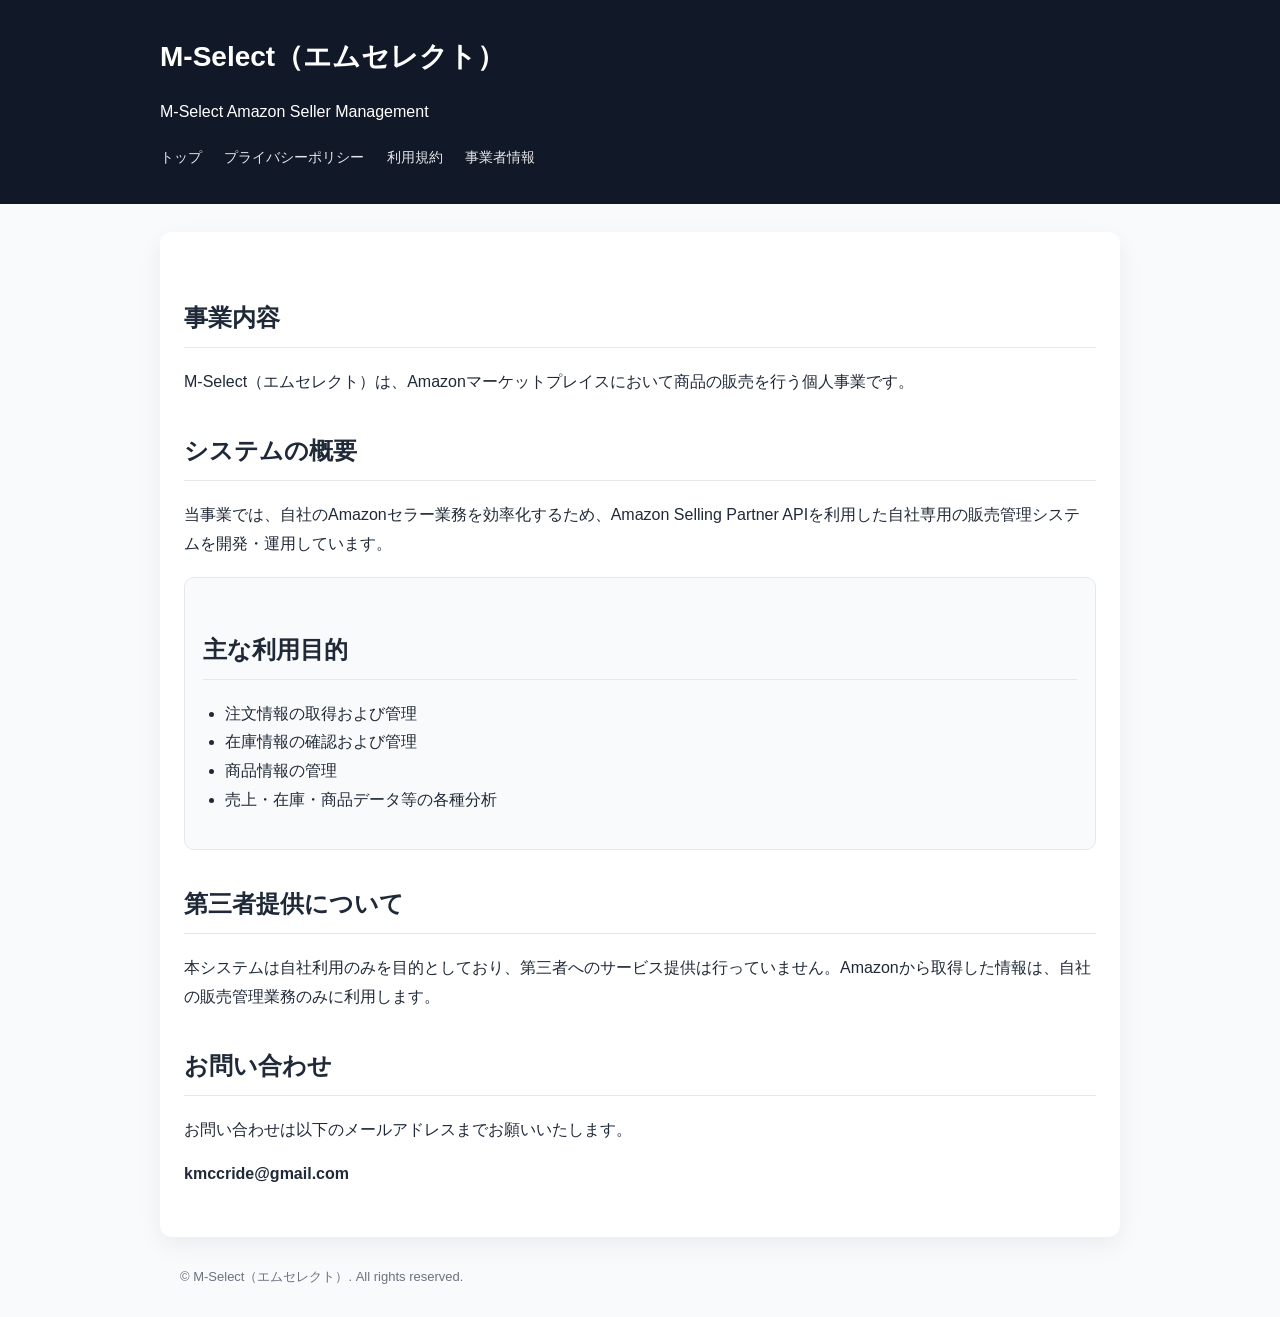
==== index.html @ 989e78c4 "Add files via upload" ====
<!doctype html>
<html lang="ja">
<head>
<meta charset="utf-8">
<meta name="viewport" content="width=device-width, initial-scale=1">
<title>M-Select Amazon Seller Management</title>
<link rel="stylesheet" href="style.css">
</head>
<body>
<header>
  <div class="header-inner">
    <h1>M-Select（エムセレクト）</h1>
    <p>M-Select Amazon Seller Management</p>
    <nav>
      <a href="index.html">トップ</a>
      <a href="privacy.html">プライバシーポリシー</a>
      <a href="terms.html">利用規約</a>
      <a href="company.html">事業者情報</a>
    </nav>
  </div>
</header>
<main>
  <h2>事業内容</h2>
  <p>M-Select（エムセレクト）は、Amazonマーケットプレイスにおいて商品の販売を行う個人事業です。</p>

  <h2>システムの概要</h2>
  <p>当事業では、自社のAmazonセラー業務を効率化するため、Amazon Selling Partner APIを利用した自社専用の販売管理システムを開発・運用しています。</p>

  <div class="card">
    <h2>主な利用目的</h2>
    <ul>
      <li>注文情報の取得および管理</li>
      <li>在庫情報の確認および管理</li>
      <li>商品情報の管理</li>
      <li>売上・在庫・商品データ等の各種分析</li>
    </ul>
  </div>

  <h2>第三者提供について</h2>
  <p>本システムは自社利用のみを目的としており、第三者へのサービス提供は行っていません。Amazonから取得した情報は、自社の販売管理業務のみに利用します。</p>

  <h2>お問い合わせ</h2>
  <p>お問い合わせは以下のメールアドレスまでお願いいたします。</p>
  <p><strong>kmccride@gmail.com</strong></p>
</main>
<footer>© M-Select（エムセレクト）. All rights reserved.</footer>
</body>
</html>
---- style.css ----
* { box-sizing: border-box; }
body { margin: 0; font-family: -apple-system, BlinkMacSystemFont, "Segoe UI", "Noto Sans JP", sans-serif; color: #1f2937; background: #f8fafc; line-height: 1.8; }
header { background: #111827; color: #fff; padding: 32px 20px; }
.header-inner, main, footer { max-width: 960px; margin: 0 auto; }
nav { margin-top: 16px; }
nav a { color: #e5e7eb; margin-right: 18px; text-decoration: none; font-size: 14px; }
nav a:hover { text-decoration: underline; }
main { background: #fff; margin-top: 28px; padding: 32px 24px; border-radius: 12px; box-shadow: 0 8px 24px rgba(15,23,42,.06); }
h1 { margin: 0; font-size: 28px; }
h2 { border-bottom: 1px solid #e5e7eb; padding-bottom: 8px; margin-top: 32px; }
ul { padding-left: 1.4em; }
.card { background: #f9fafb; border: 1px solid #e5e7eb; padding: 18px; border-radius: 10px; margin: 18px 0; }
footer { color: #6b7280; font-size: 13px; padding: 28px 20px; }
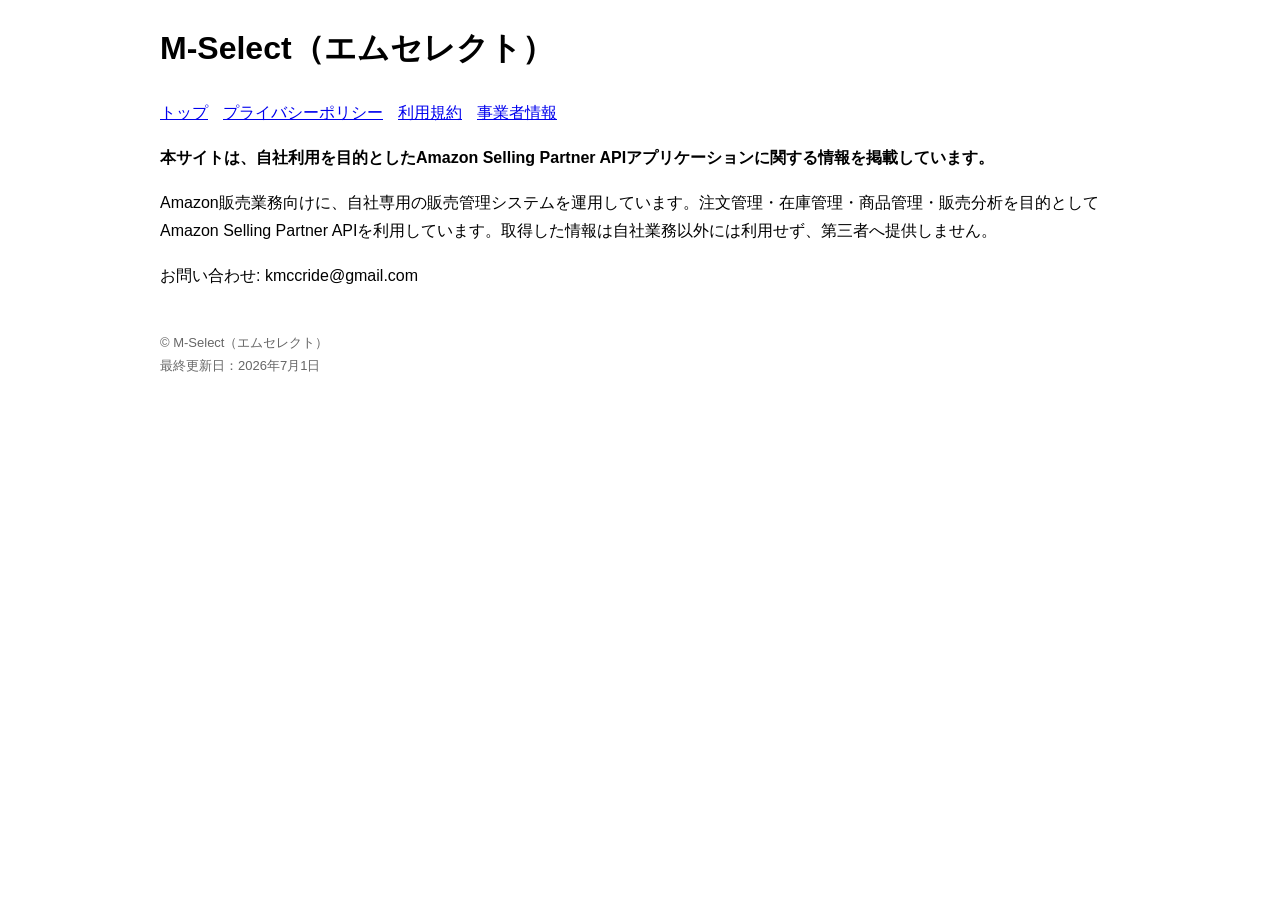
==== commit 80571f44: "Add files via upload" ====
--- a/index.html
+++ b/index.html
@@ -1,48 +1 @@
-<!doctype html>
-<html lang="ja">
-<head>
-<meta charset="utf-8">
-<meta name="viewport" content="width=device-width, initial-scale=1">
-<title>M-Select Amazon Seller Management</title>
-<link rel="stylesheet" href="style.css">
-</head>
-<body>
-<header>
-  <div class="header-inner">
-    <h1>M-Select（エムセレクト）</h1>
-    <p>M-Select Amazon Seller Management</p>
-    <nav>
-      <a href="index.html">トップ</a>
-      <a href="privacy.html">プライバシーポリシー</a>
-      <a href="terms.html">利用規約</a>
-      <a href="company.html">事業者情報</a>
-    </nav>
-  </div>
-</header>
-<main>
-  <h2>事業内容</h2>
-  <p>M-Select（エムセレクト）は、Amazonマーケットプレイスにおいて商品の販売を行う個人事業です。</p>
-
-  <h2>システムの概要</h2>
-  <p>当事業では、自社のAmazonセラー業務を効率化するため、Amazon Selling Partner APIを利用した自社専用の販売管理システムを開発・運用しています。</p>
-
-  <div class="card">
-    <h2>主な利用目的</h2>
-    <ul>
-      <li>注文情報の取得および管理</li>
-      <li>在庫情報の確認および管理</li>
-      <li>商品情報の管理</li>
-      <li>売上・在庫・商品データ等の各種分析</li>
-    </ul>
-  </div>
-
-  <h2>第三者提供について</h2>
-  <p>本システムは自社利用のみを目的としており、第三者へのサービス提供は行っていません。Amazonから取得した情報は、自社の販売管理業務のみに利用します。</p>
-
-  <h2>お問い合わせ</h2>
-  <p>お問い合わせは以下のメールアドレスまでお願いいたします。</p>
-  <p><strong>kmccride@gmail.com</strong></p>
-</main>
-<footer>© M-Select（エムセレクト）. All rights reserved.</footer>
-</body>
-</html>
+<html><head><meta charset='utf-8'><link rel='stylesheet' href='style.css'><title>M-Select</title></head><body><h1>M-Select（エムセレクト）</h1><nav><a href='index.html'>トップ</a><a href='privacy.html'>プライバシーポリシー</a><a href='terms.html'>利用規約</a><a href='company.html'>事業者情報</a></nav><p><strong>本サイトは、自社利用を目的としたAmazon Selling Partner APIアプリケーションに関する情報を掲載しています。</strong></p><p>Amazon販売業務向けに、自社専用の販売管理システムを運用しています。注文管理・在庫管理・商品管理・販売分析を目的としてAmazon Selling Partner APIを利用しています。取得した情報は自社業務以外には利用せず、第三者へ提供しません。</p><p>お問い合わせ: kmccride@gmail.com</p><footer>© M-Select（エムセレクト）<br>最終更新日：2026年7月1日</footer></body></html>
--- a/style.css
+++ b/style.css
@@ -1,13 +1 @@
-* { box-sizing: border-box; }
-body { margin: 0; font-family: -apple-system, BlinkMacSystemFont, "Segoe UI", "Noto Sans JP", sans-serif; color: #1f2937; background: #f8fafc; line-height: 1.8; }
-header { background: #111827; color: #fff; padding: 32px 20px; }
-.header-inner, main, footer { max-width: 960px; margin: 0 auto; }
-nav { margin-top: 16px; }
-nav a { color: #e5e7eb; margin-right: 18px; text-decoration: none; font-size: 14px; }
-nav a:hover { text-decoration: underline; }
-main { background: #fff; margin-top: 28px; padding: 32px 24px; border-radius: 12px; box-shadow: 0 8px 24px rgba(15,23,42,.06); }
-h1 { margin: 0; font-size: 28px; }
-h2 { border-bottom: 1px solid #e5e7eb; padding-bottom: 8px; margin-top: 32px; }
-ul { padding-left: 1.4em; }
-.card { background: #f9fafb; border: 1px solid #e5e7eb; padding: 18px; border-radius: 10px; margin: 18px 0; }
-footer { color: #6b7280; font-size: 13px; padding: 28px 20px; }
+body{font-family:Arial,'Noto Sans JP',sans-serif;max-width:960px;margin:auto;line-height:1.8;padding:20px}nav a{margin-right:15px}footer{margin-top:40px;color:#666;font-size:13px}
